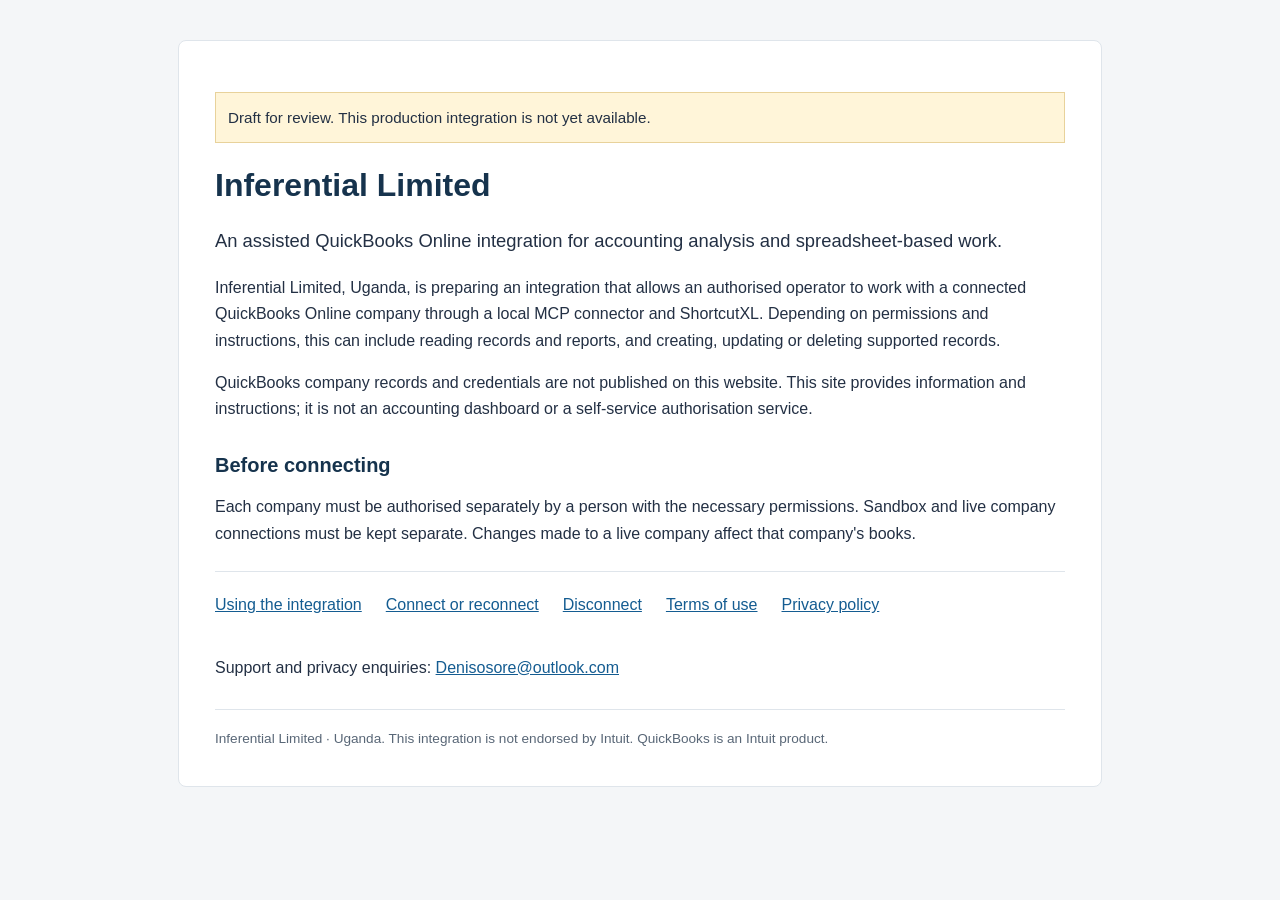
==== index.html @ 26cd1864 "Add files via upload" ====
<!doctype html>
<html lang="en"><head><meta charset="utf-8"><meta name="viewport" content="width=device-width,initial-scale=1"><title>Inferential Limited | QuickBooks integration</title><link rel="stylesheet" href="style.css"></head><body><main>
<p class="draft">Draft for review. This production integration is not yet available.</p>
<h1>Inferential Limited</h1><p class="lead">An assisted QuickBooks Online integration for accounting analysis and spreadsheet-based work.</p>
<p>Inferential Limited, Uganda, is preparing an integration that allows an authorised operator to work with a connected QuickBooks Online company through a local MCP connector and ShortcutXL. Depending on permissions and instructions, this can include reading records and reports, and creating, updating or deleting supported records.</p>
<p>QuickBooks company records and credentials are not published on this website. This site provides information and instructions; it is not an accounting dashboard or a self-service authorisation service.</p>
<h2>Before connecting</h2><p>Each company must be authorised separately by a person with the necessary permissions. Sandbox and live company connections must be kept separate. Changes made to a live company affect that company's books.</p>
<nav><a href="launch.html">Using the integration</a><a href="connect.html">Connect or reconnect</a><a href="disconnect.html">Disconnect</a><a href="terms.html">Terms of use</a><a href="privacy.html">Privacy policy</a></nav>
<p>Support and privacy enquiries: <a href="mailto:Denisosore@outlook.com">Denisosore@outlook.com</a></p>
<footer>Inferential Limited · Uganda. This integration is not endorsed by Intuit. QuickBooks is an Intuit product.</footer>
</main></body></html>
---- style.css ----
:root{font-family:Arial,sans-serif;color:#233044;background:#f4f6f8;line-height:1.65}body{margin:0}main{max-width:850px;margin:40px auto;padding:36px;background:white;border:1px solid #dfe5eb;border-radius:8px}h1,h2{color:#16334d;line-height:1.25}h1{font-size:2rem}h2{font-size:1.25rem;margin-top:30px}a{color:#145c91}nav{display:flex;gap:12px 24px;flex-wrap:wrap;padding:20px 0;border-top:1px solid #dfe5eb;margin-top:24px}.lead{font-size:1.15rem}.draft{background:#fff5d9;border:1px solid #e8d29b;padding:12px;font-size:.95rem}footer{font-size:.85rem;color:#596777;border-top:1px solid #dfe5eb;padding-top:18px;margin-top:28px}@media(max-width:600px){main{margin:12px;padding:22px}}
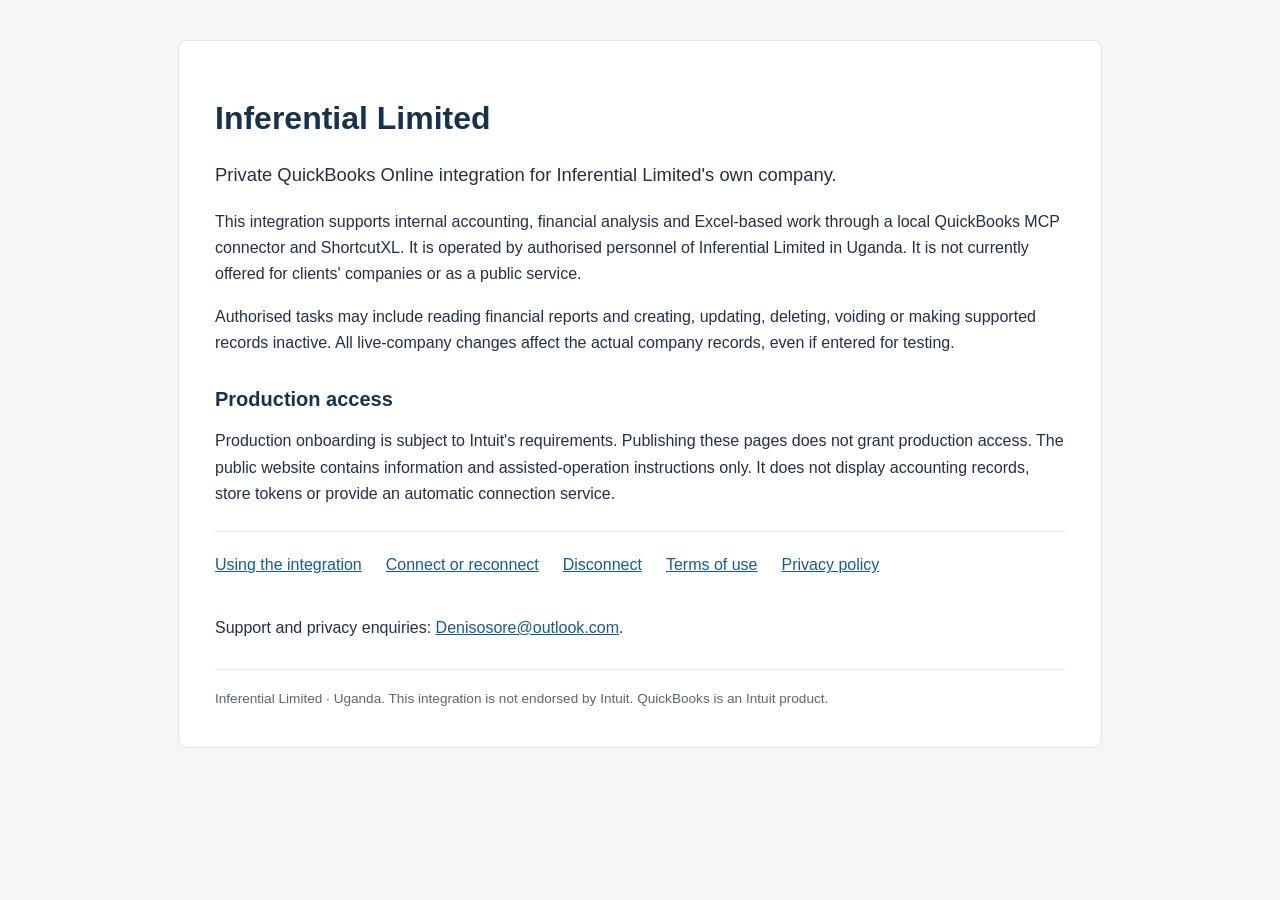
==== commit 64018b33: "Add files via upload" ====
--- a/index.html
+++ b/index.html
@@ -1,11 +1 @@
-<!doctype html>
-<html lang="en"><head><meta charset="utf-8"><meta name="viewport" content="width=device-width,initial-scale=1"><title>Inferential Limited | QuickBooks integration</title><link rel="stylesheet" href="style.css"></head><body><main>
-<p class="draft">Draft for review. This production integration is not yet available.</p>
-<h1>Inferential Limited</h1><p class="lead">An assisted QuickBooks Online integration for accounting analysis and spreadsheet-based work.</p>
-<p>Inferential Limited, Uganda, is preparing an integration that allows an authorised operator to work with a connected QuickBooks Online company through a local MCP connector and ShortcutXL. Depending on permissions and instructions, this can include reading records and reports, and creating, updating or deleting supported records.</p>
-<p>QuickBooks company records and credentials are not published on this website. This site provides information and instructions; it is not an accounting dashboard or a self-service authorisation service.</p>
-<h2>Before connecting</h2><p>Each company must be authorised separately by a person with the necessary permissions. Sandbox and live company connections must be kept separate. Changes made to a live company affect that company's books.</p>
-<nav><a href="launch.html">Using the integration</a><a href="connect.html">Connect or reconnect</a><a href="disconnect.html">Disconnect</a><a href="terms.html">Terms of use</a><a href="privacy.html">Privacy policy</a></nav>
-<p>Support and privacy enquiries: <a href="mailto:Denisosore@outlook.com">Denisosore@outlook.com</a></p>
-<footer>Inferential Limited · Uganda. This integration is not endorsed by Intuit. QuickBooks is an Intuit product.</footer>
-</main></body></html>
+<!doctype html><html lang="en"><head><meta charset="utf-8"><meta name="viewport" content="width=device-width,initial-scale=1"><title>Inferential Limited | Internal QuickBooks integration</title><link rel="stylesheet" href="style.css"></head><body><main><h1>Inferential Limited</h1><p class="lead">Private QuickBooks Online integration for Inferential Limited's own company.</p><p>This integration supports internal accounting, financial analysis and Excel-based work through a local QuickBooks MCP connector and ShortcutXL. It is operated by authorised personnel of Inferential Limited in Uganda. It is not currently offered for clients' companies or as a public service.</p><p>Authorised tasks may include reading financial reports and creating, updating, deleting, voiding or making supported records inactive. All live-company changes affect the actual company records, even if entered for testing.</p><h2>Production access</h2><p>Production onboarding is subject to Intuit's requirements. Publishing these pages does not grant production access. The public website contains information and assisted-operation instructions only. It does not display accounting records, store tokens or provide an automatic connection service.</p><nav><a href="launch.html">Using the integration</a><a href="connect.html">Connect or reconnect</a><a href="disconnect.html">Disconnect</a><a href="terms.html">Terms of use</a><a href="privacy.html">Privacy policy</a></nav><p>Support and privacy enquiries: <a href="mailto:Denisosore@outlook.com">Denisosore@outlook.com</a>.</p><footer>Inferential Limited · Uganda. This integration is not endorsed by Intuit. QuickBooks is an Intuit product.</footer></main></body></html>
--- a/style.css
+++ b/style.css
@@ -1 +1 @@
-:root{font-family:Arial,sans-serif;color:#233044;background:#f4f6f8;line-height:1.65}body{margin:0}main{max-width:850px;margin:40px auto;padding:36px;background:white;border:1px solid #dfe5eb;border-radius:8px}h1,h2{color:#16334d;line-height:1.25}h1{font-size:2rem}h2{font-size:1.25rem;margin-top:30px}a{color:#145c91}nav{display:flex;gap:12px 24px;flex-wrap:wrap;padding:20px 0;border-top:1px solid #dfe5eb;margin-top:24px}.lead{font-size:1.15rem}.draft{background:#fff5d9;border:1px solid #e8d29b;padding:12px;font-size:.95rem}footer{font-size:.85rem;color:#596777;border-top:1px solid #dfe5eb;padding-top:18px;margin-top:28px}@media(max-width:600px){main{margin:12px;padding:22px}}
+:root{font-family:Arial,sans-serif;color:#233044;background:#f4f6f8;line-height:1.65}body{margin:0}main{max-width:850px;margin:40px auto;padding:36px;background:white;border:1px solid #dfe5eb;border-radius:8px}h1,h2{color:#16334d;line-height:1.25}h1{font-size:2rem}h2{font-size:1.25rem;margin-top:30px}a{color:#145c91}nav{display:flex;gap:12px 24px;flex-wrap:wrap;padding:20px 0;border-top:1px solid #dfe5eb;margin-top:24px}.lead{font-size:1.15rem}footer{font-size:.85rem;color:#596777;border-top:1px solid #dfe5eb;padding-top:18px;margin-top:28px}@media(max-width:600px){main{margin:12px;padding:22px}}
